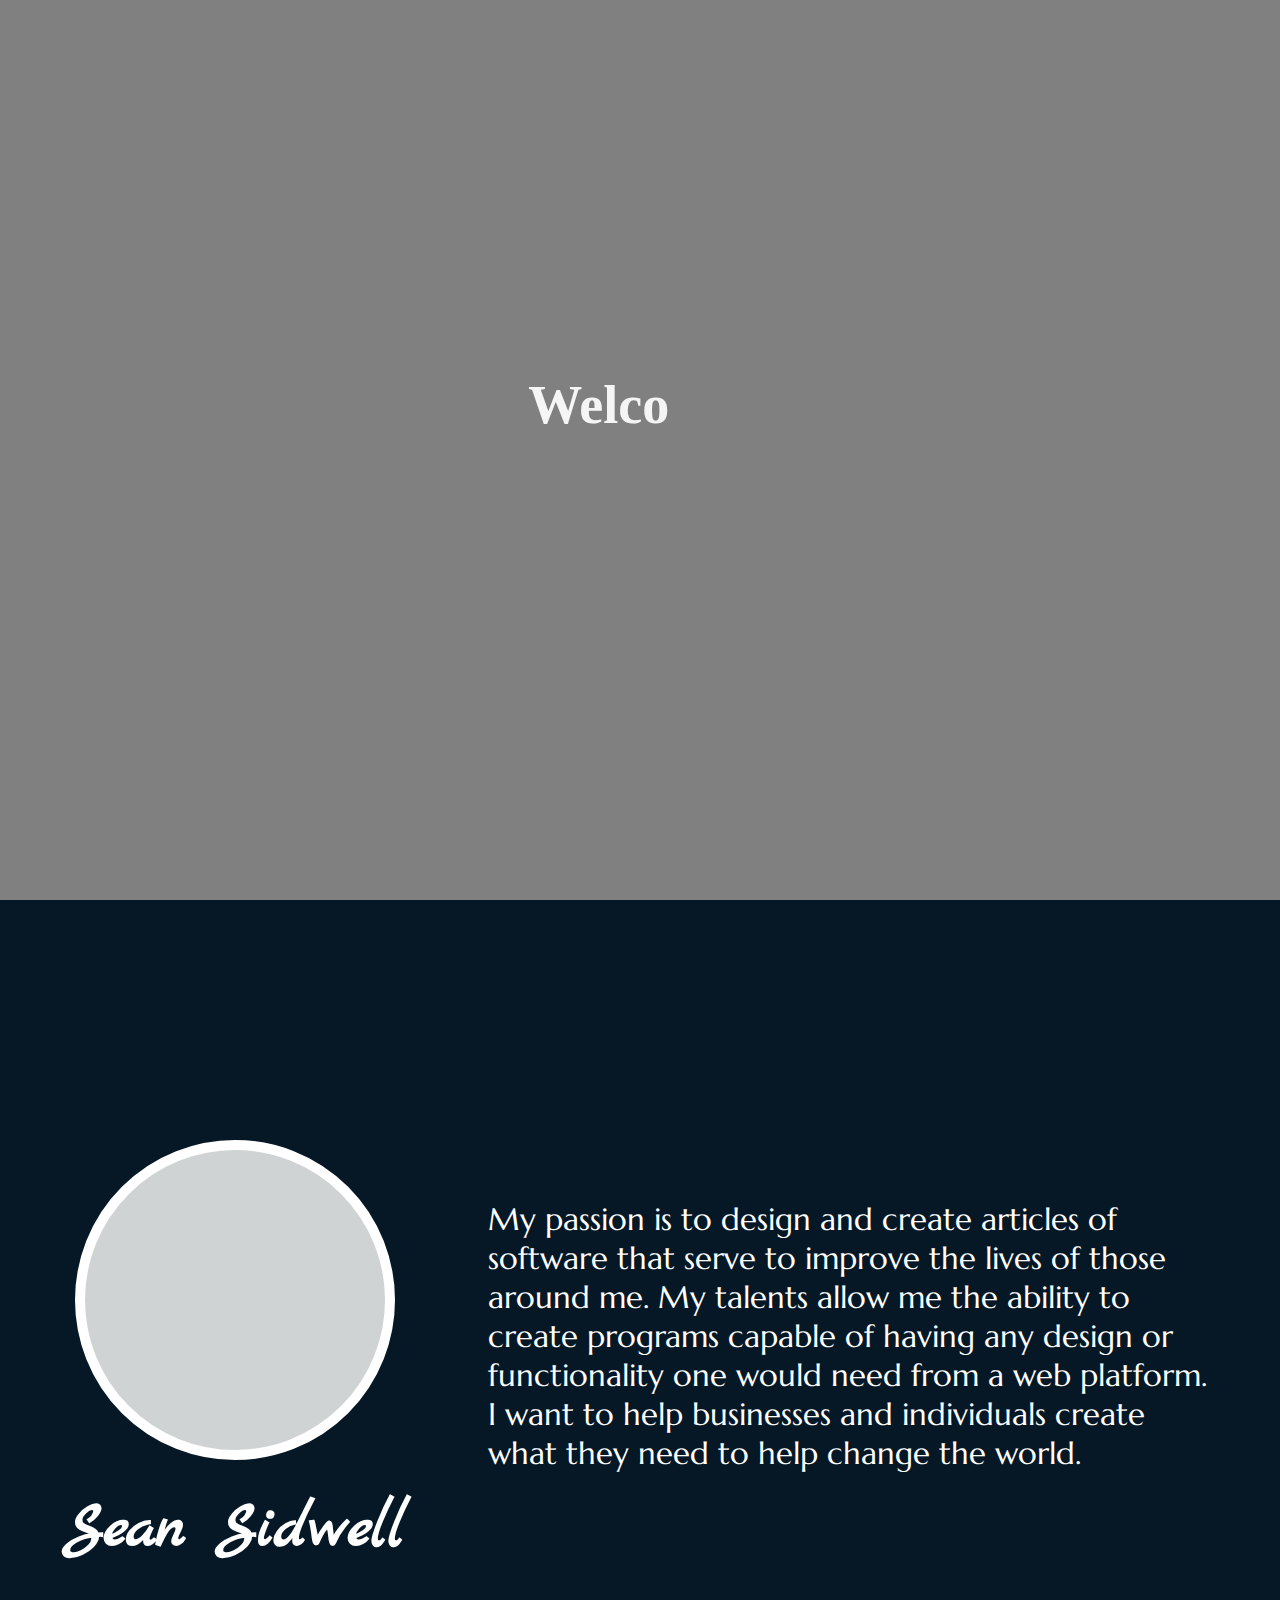
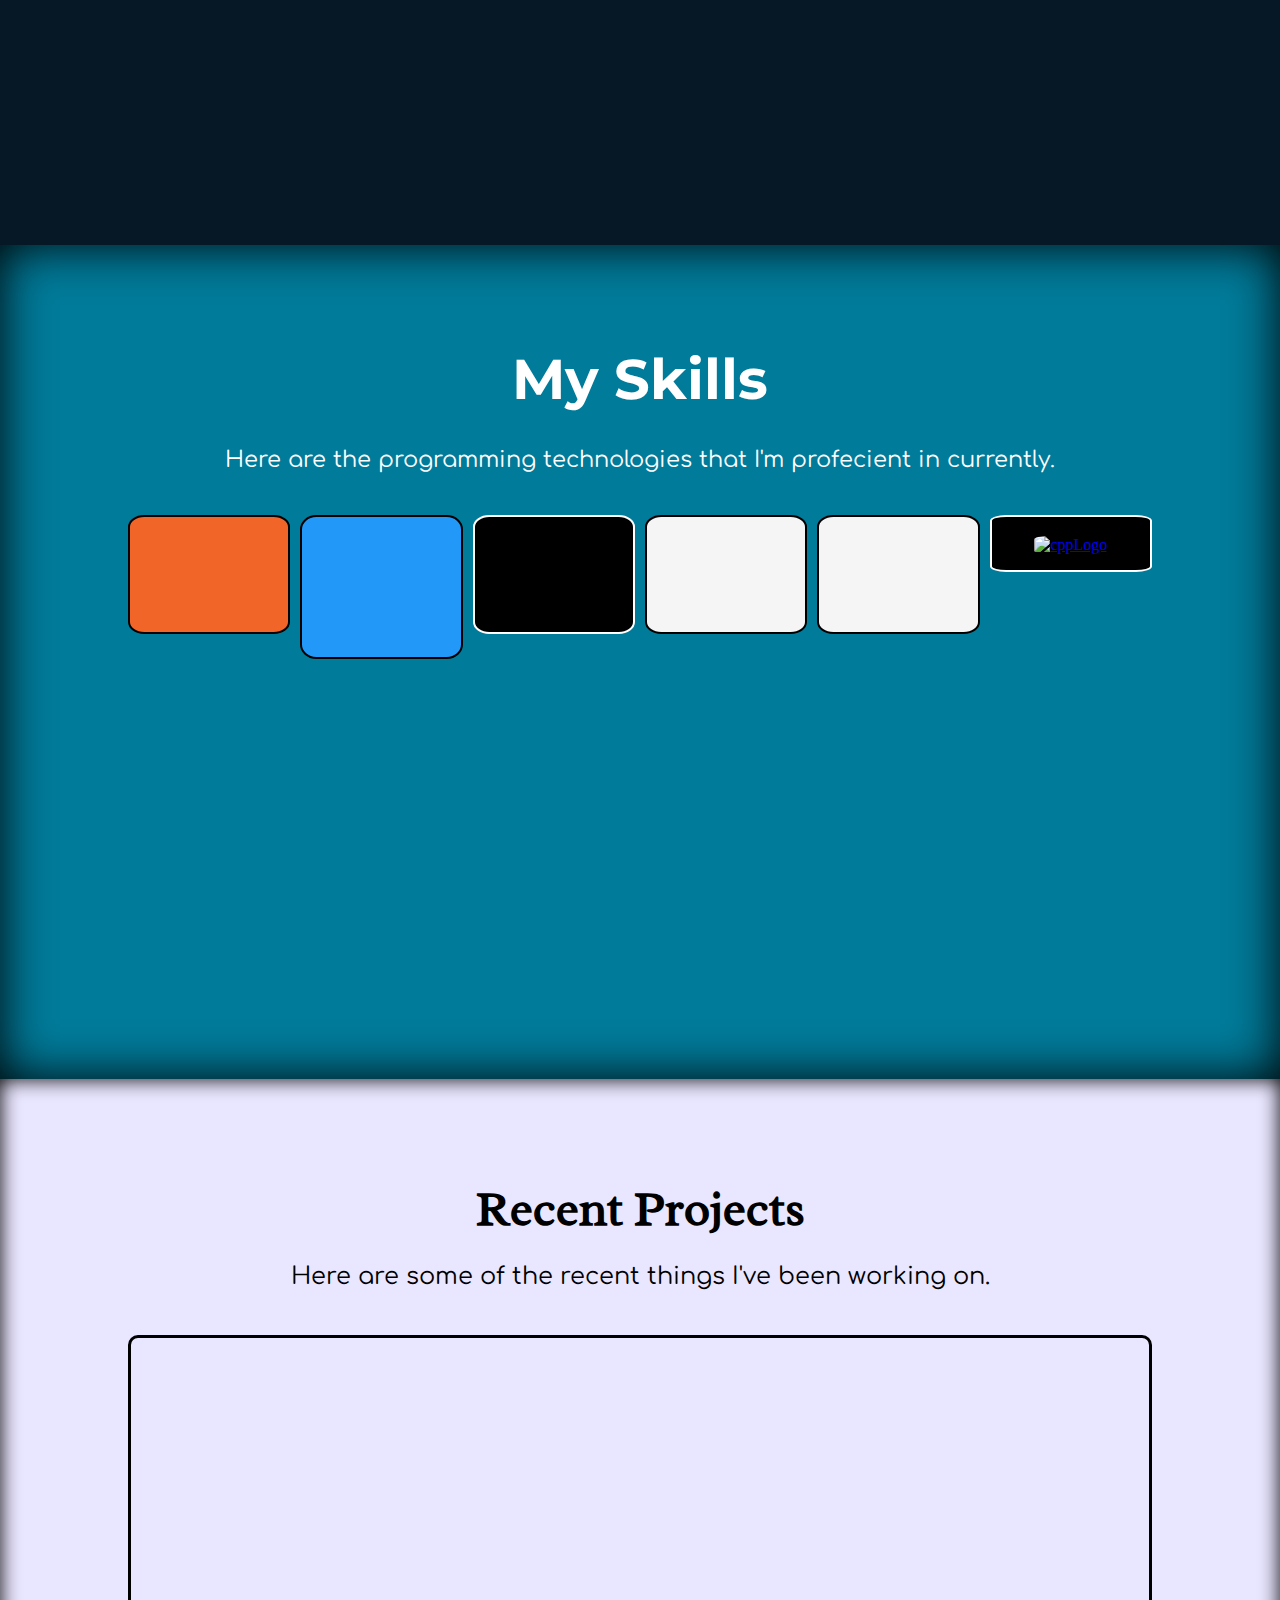
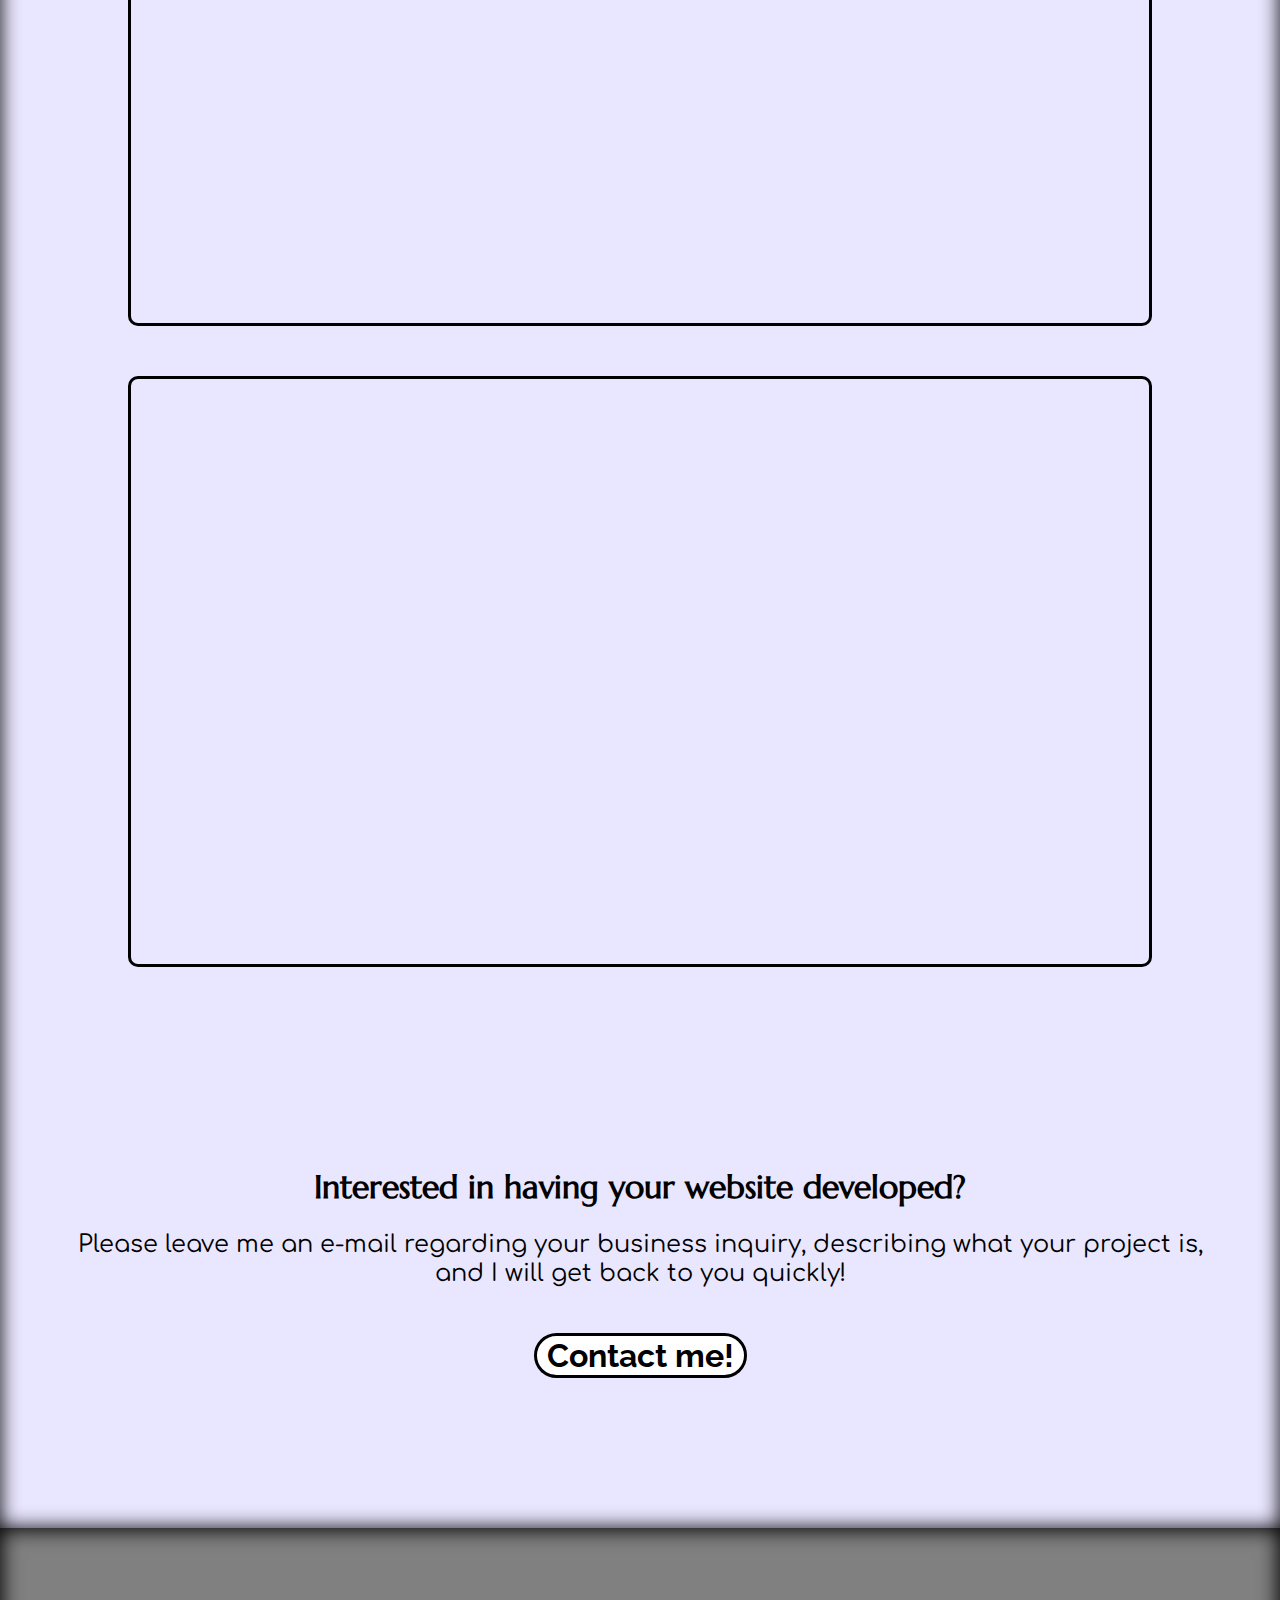
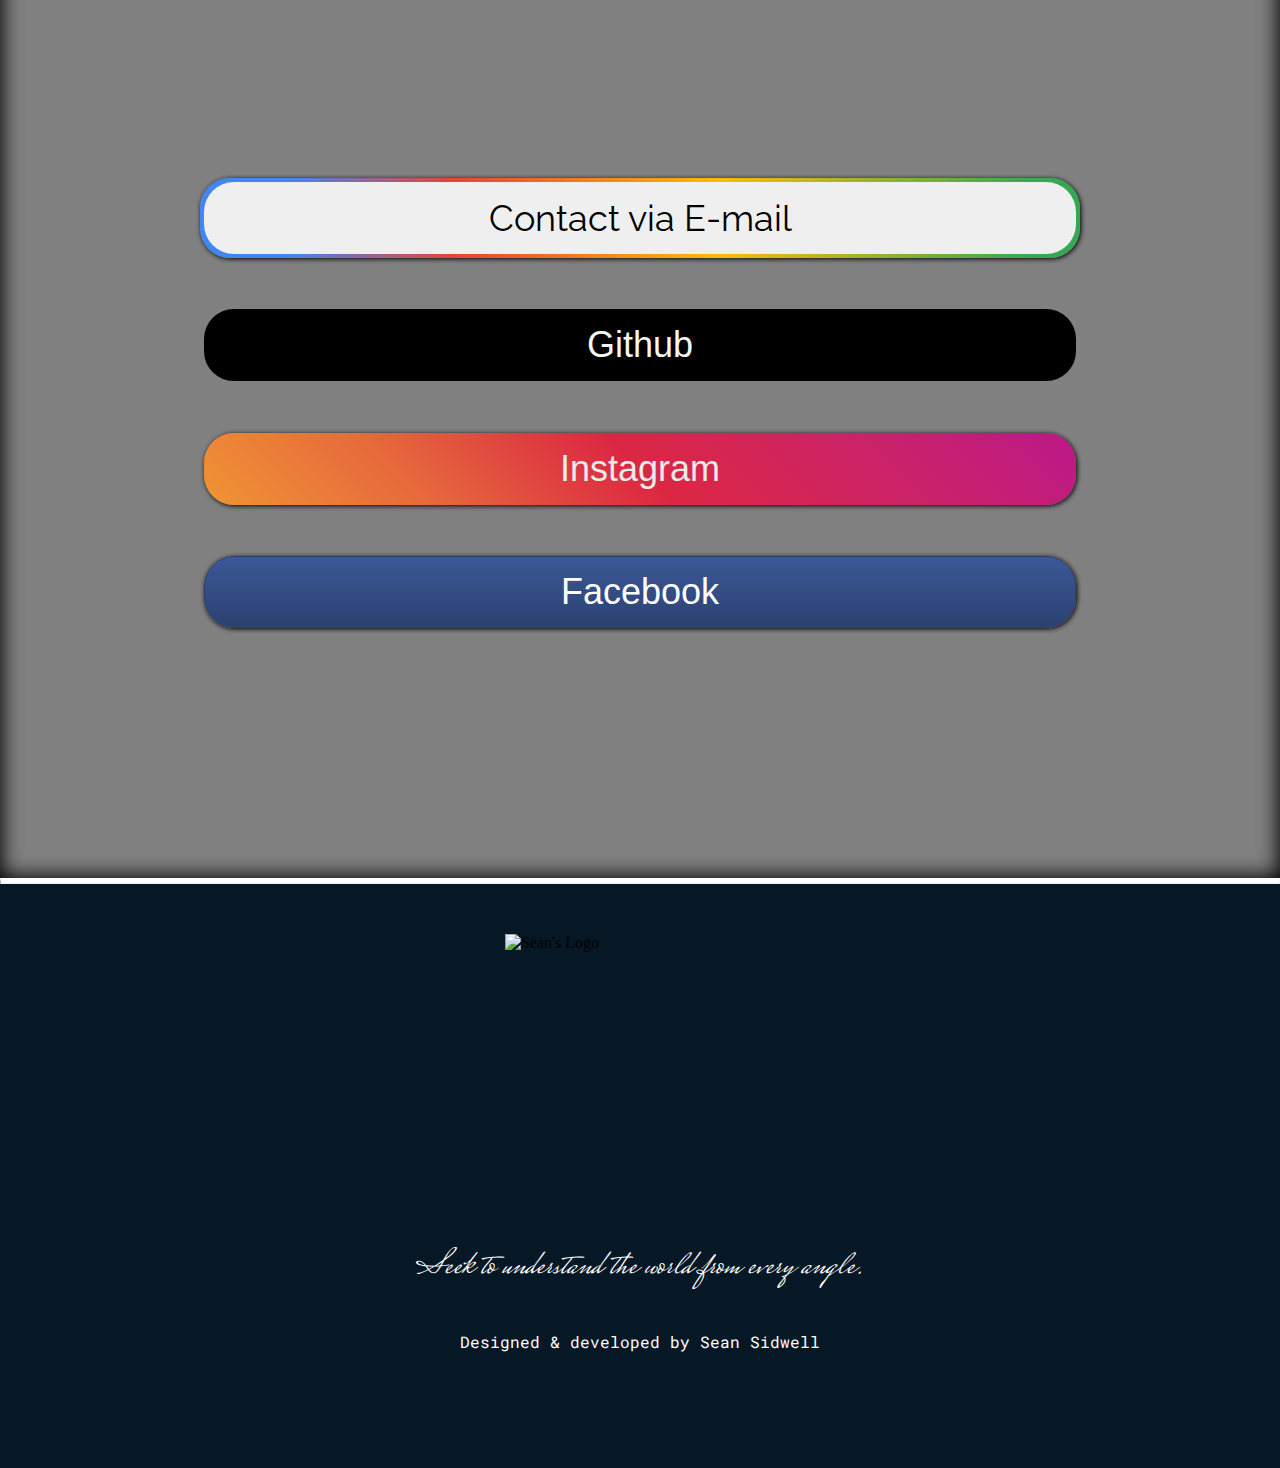
==== index.html @ c084421c "Update index.html" ====
<!DOCTYPE html>
<html>
<head> 
    <title>Sean's Website</title>
    
    <script src="https://kit.fontawesome.com/e12dac559c.js" crossorigin="anonymous"></script>
    <link href="https://fonts.googleapis.com/css2?family=Gruppo&family=Headland+One&family=Raleway:wght@200&display=swap" rel="stylesheet">
    <link href="https://fonts.googleapis.com/css2?family=Mrs+Saint+Delafield&family=Roboto+Mono:wght@300&family=Source+Serif+Pro:wght@300&display=swap" rel="stylesheet">
    <link href="https://fonts.googleapis.com/css2?family=Comfortaa:wght@300&family=Marcellus&family=Marck+Script&family=Montserrat:ital,wght@1,500&family=Newsreader&family=Noticia+Text&family=Radley:ital@1&family=Secular+One&family=Tenor+Sans&family=Truculenta:wght@300&display=swap" rel="stylesheet">
    <meta name="viewport" content="width=device-width, initial-scale=1.0">
    <script src="https://ajax.googleapis.com/ajax/libs/jquery/3.5.1/jquery.min.js"></script>
    <meta name="Description" content="The Homepage of Sean Sidwell's website. Here you can request services of web development and design, as well as learn about me!">
    <meta charset="utf-8">
    <link rel="stylesheet" href="styles.css">

    
    
    
</head>


<body>
   
    <header class="headerMain">
      <h1 class="fancy">Welcome.</h1>
      <h2>I develop websites and applications meant to be used by everyday people.</h2>
      <script src="animateText.js"></script>
      <script src="animateTextPart2.js"></script>
 
      <div  class="logoDiv"><img class="snakeLogo" src="vectorstock_16854615.svg"  alt="Sean's Logo"></div>
      
      <!-- icon -->
      <div class="center1">
            <p class="arrowText">Check me out  </p>
            <i class="arrow downArrow "></i>
       </div>   
      </header>
     
      <div class="introduction">
        <div class="faceAndName">
          <div class="portraitDiv"><img src="https://lh3.googleusercontent.com/jSJEeHHNMQvEaDpn785HL0lxjEGc8P3M_O_4bvbbtPKSwrHgPA8L9SqCEEgfQGhyZPeLfjyDZhBDc9T4Gp_Me-7-pDAbtEtOdzP2OWYrX-vYos1VOqanmrm8N9glU2gbLc3vMurBYg=w2400" class="myFace"  alt="A portraid of Sean"></div>
          <h3 class="myName">Sean Sidwell</h3>
        </div>
        <div class="biographyDiv">
          <p class="biography">My passion is to design and create articles of software that serve to improve the lives of those around me. My talents allow me the ability to create programs capable of having any design or functionality one would need from a web platform. I want to help businesses and individuals create what they need to help change the world.</p>
        </div> 
      </div>


    <div class="skillDivOuter">
      <div class="skillsDiv" id="topOfSkillsDiv">
          <h3 class="mySkills">My Skills</h3> 
          <p class="skillsParagraph">Here are the programming technologies that I'm profecient in currently.</p>


          <div class="gridContainersParent">
            <div class="gridContainer">
              <a href="#htmlBox" id="htmlBox">
              <div class="grid-item grid-item-1"> 
                <i class="fab fa-html5"></i> 
              </div>
              </a>
              
              <a href="#htmlBox" id="cssBox"><div class="grid-item grid-item-2">
                <i class="fab fa-css3"></i>
                
              </div></a>
              <a href="#htmlBox" id="javascriptBox"><div class="grid-item grid-item-3"><i class="fab fa-js"></i></div></a>
              <a href="#htmlBox" id="bootstrapBox"><div class="grid-item grid-item-4"> <i class="fab fa-bootstrap"></i></div></a>
              <a href="#htmlBox" id="unityBox"><div class="grid-item grid-item-5"><i class="fab fa-unity"></i></div></a>
              <a href="#htmlBox" id="cppBox"><div class="grid-item grid-item-6"> <img src="cppLogo.jpg" class="cppLogo" style="border-radius: 20%;" alt="cppLogo" height="100px"></div></a>
            </div>
          </div>
          <script src="changeText.js"></script>

          <p id="skillDescription"></p>



      </div>
    </div>

    <div class="projectsDivOuter">
      <div class="projectsDiv">
        
        <h3 class="myProjects">Recent Projects</h3>
        <p class="projectsParagraph">Here are some of the recent things I've been working on.</p>

        <div class="gridContainersParent">
          <div class="gridContainer2">
            <div class="grid2-item grid2-item-1">
              <div class="overlay">
                <h4>Business Landing Page</h4>
                <p class="overlayParagraph">A simple landing page website for a construction business. Responsive web design implemented using HTML and CSS.</p>
                <div class="buttonContainer"><a href="#/"><button class="overlayButton"> Preview available soon</button></a></div>
              </div>
             <!-- <img src="cipherThumb.png" alt="Website Screenshot" class="grid2-image" width="100%" height="200px"> -->
            </div><!-- <iframe src="cipherpdf2.pdf" frameborder="0" width="100%"></iframe> -->
            <div class="grid2-item grid2-item-2">
              <div class="overlay">
                <h4>Ceasar's Cipher Algorithm</h4>
                <p class="overlayParagraph">This javascript program has a simple UI and exists to enable the algorithm for rot13 cipher. This is built using the Bootstrap framework to allow for rapid styling implementation.</p>
                <div class="buttonContainer"><a href="Ceasar's Cipher Website/index.html" target="_blank"><button class="overlayButton"> View Project</button></a></div>
              </div>
              <!-- <img src="cipherThumb.png" alt="Website Screenshot" class="grid2-image" width="100%" height="200px"> -->
              </div>
            
          </div>
        </div>
    


        <h5>Interested in having your website developed?</h5>
        <p class="projectsParagraph">Please leave me an e-mail regarding your business inquiry, describing what your project is, and I will get back to you quickly!</p>
        <div class="buttonContainer"><a href="mailto:SeanWilliamSidwell@gmail.com"><button class="contactButton">Contact me!</button></a></div>


      </div>
    </div>

      <div class="contactsDiv">

        
        
        



        <div class="linksDiv">


          <!-- <h6>I should probably put these in a flexbox :p ...</h6> -->
          <div class="flexboxContainer">
            <div class="buttonContainer googlBtnMargin"></a><div class="googleGradientDiv"><a href="mailto:SeanWilliamSidwell@gmail.com"><button class="bigButton emailButton"><i class="fas fa-envelope"></i> Contact via E-mail </button></a></div></div>
            <div class="buttonContainer"><a href="https://github.com/SeanSidwell" target="_blank"><button class="bigButton githubButton"><i class="fab fa-github"></i> Github</button></a></div>
            <div class="buttonContainer"><a href="https://www.instagram.com/seansidwell_/" target="_blank"><button class="bigButton instagramButton"><i class="fab fa-instagram"></i> Instagram</button></a></div>
            <div class="buttonContainer"><a href="https://www.facebook.com/sean38258" target="_blank"><button class="bigButton facebookButton"><i class="fab fa-facebook"></i> Facebook</button></a></div>
          </div>

        </div>
        



      </div>




<footer>
  <hr>
  <div  class="logoDivFooter"><img src="vectorstock_17283197.svg" alt="Sean's Logo"></div>
  <p class="footerQuote">Seek to understand the world from every angle.</p>
  <p class="footerStamp">Designed & developed by Sean Sidwell</p>

</footer>






<script src="mediaQuery.js"></script>

</body>





</html>
---- styles.css ----
*
 {
     /* Color Palette */
    --greenPalette: #A4BF8D;
    --lightBluePalette: #017B9A;
    --darkBluePalette: #061826;
    --lavenderPalette: #e9e6ff;

    /* Other Variables */
    --textForLavenderDiv: black;
    --overlayHighlight: #F21B3F;
 }

html
{
    scroll-behavior: smooth;
}

body
{
    margin: 0;
    margin-top: 0;
    padding: 0;
    background-color: #061826;  
} 
.headerMain
{

    background-color: grey;
    margin: 0;
    background-image: url(pexels-james-wheeler-417074.jpg);
    background-size: cover ;
    background-repeat: no-repeat;
    height: 100vh;
    background-attachment: fixed;
    background-blend-mode: multiply;


    
}


.arrow
{
    border: solid white;
    border-width: 0 3px 3px 0;
    display: inline-block;
    padding: 3px;
}
.downArrow
{
transform: rotate(45deg);
-webkit-transform: rotate(45deg);
}



.center1
{
   text-align: center;
   margin: 0;
   position: absolute;
   bottom: 50px;
   left: 50%;
   transform: translate(-50%,50%);

   opacity: 0;
   animation: fadeIn 1s ease-in 8s forwards;

   font-family: 'Truculenta', sans-serif;
   

   
}

.myName
{
    font-family: 'Marck Script', cursive;
    font-size: 3em;
    margin-bottom: 20px;
}

.arrowText
{
    color: white;
    margin-bottom: 5px;
}

h1
{
    margin-top: 0;
   
    line-height: 90vh; /* padding-top: 40vh; */
    text-align: center;

    color: whitesmoke;

    font-family: 'Times New Roman', Times, serif;
}
/* 
.animatedText
{
    -webkit-animation: fadeinout 4s ease-out forwards;
    
    animation: fadeinout 4s ease-in forwards;
}

@-webkit-keyframes fadeinout {
    0%,100% { opacity: 0; }
    50% { opacity: 1;
        transition-delay: 2s; }
  }

  @keyframes fadeinout {
    0%,100% { opacity: 0; }
    50% { opacity: 1;
        transition-delay: 2s; }
  }
 */


 span
 {
     opacity: 0;
     transition: all 2s ease;
 }
 
 span.fade 
 {
    opacity: 1;
 }
 
 span.fade2
 {
     opacity: 0;
     
     
     transition: all 2s ease;
 }

 

 .fadeParagraph
 {
     animation: fadeInOut 2s ease-out;
     
 }

 @keyframes fadeInOut
 {
     0%
     {
        opacity: 0;
     }

     100%
     {
         opacity: 1;
     }
 }

 h1
 {
     
 }

 h2
 {
     color: white;
     text-align: center;
     position: absolute;
     top: 45%;
     left: 50%;
     transform: translate(-50%, -50%);
     font-size: 2em;
     
     animation: fadeIn 1.5s ease-in 5s forwards;
     opacity: 0;

     font-family: 'Times New Roman', Times, serif;

 }

 @keyframes fadeIn
 {
     0%
     {
        opacity: 0;
     }

     100%
     {
        opacity: 1;
     }
 }

 .logoDiv
 {
    position: absolute;
    /* background-color: green; */
    width:  120px;
    height: 120px;
    margin: 0px;
    top: 0%;;
    /* right: 0%; */
    /* left: 50% */
    /* transform: translate(-50%, -50%); */
    margin: 0px;

    
 }

 .logoDiv img
 {
     /* border-radius: 50%; */
     opacity: 0;
     animation: fadeIn 1.3s ease-in 8s forwards;
     width: 100%;
     height: 100%;
     

     

     
     
 }

 
 .portraitDiv
 {
    /* position: absolute; */
    /* background-color: white; */
    width: 200px;
    height: 200px;
    margin-left: auto;
    margin-right: auto;
    /* top: 10%; */
    /* left: 50%; */
    /* transform: translate(-50%, -50%); */
    margin-top: 90px;
    margin-bottom: 15px;
    /* background-image: url(PXL_20201124_003629948.PORTRAIT_2.jpg); */
    background-color: #CFD3D4;
    border-radius: 50%;
    overflow: hidden;
    border: 10px solid white;
    
    
 }


 .portraitDiv img
 {
     --shadowColor: #CFD3D4;
     /* border-radius: 50%; */
     /* border: 5px ridge   #CFD3D4; */
     /* box-shadow: 10px 10px 10px #49412E, -10px 10px 10px  #49412E, 10px -10px 10px var(--shadowColor), -10px -10px 10px var(--shadowColor); */
     display: block;
     margin-left: auto;
     margin-right: auto;
     /* margin-top: auto; */
     /* margin-bottom: auto; */
     padding-top: 12px;
     background-blend-mode: multiply;
     /* opacity: 0; */
     height: 350px;
     width: 350px;
     position: relative;
     left: -80px;
     top: -80px;
     
 }

 


 h3
 {
    margin-top: 0;
   
    /* line-height: 90vh; */
    padding-top: 15px;
    text-align: center;
    font-size: 2em;
    color: white;
    margin-bottom: 0;
 }

 .biography
 {
     margin: 0;
     color: white;
     margin-left: auto;
     padding: 20px;
     padding-bottom: 100px;

     font-family: 'Marcellus', serif;
    font-size: 1.2em;
     
 }

 .skillsDiv
 {
     /* background-color: #017B9A; */
     padding-bottom: 30px;
     
     /* box-shadow: inset 0 0 50px black; */
     
 }

 .skillDivOuter
        {
            /* width: 100vw; */
            background-color: #017B9A;
            box-shadow: inset 0 0 50px black;
        
        }
 
 
 

  .grid-item .fab {
    padding: 20px;
    font-size: 100px;
    width: 50px;
    text-align: center;
    text-decoration: none;
  }

  .fa-css3
  {
     font-size: 6em;
      
  }

 
   /* 

/* 
 .fa-facebook {
    background: #3B5998;
    color: white;
  }  */

  

.mySkills
{
    padding-top: 50px ;
    /* padding-bottom: 20px; */
    font-family: 'Montserrat', sans-serif;} 

.myProjects
{
    font-family: 'Radley', serif;
    padding-top: 25px;
    color: var(--textForLavenderDiv);
    

}
.skillsParagraph
{
    color: white;
    padding-bottom: 20px;
    text-align: center;
    font-family: 'Comfortaa', cursive;
        line-height: 120%;
    margin-left: 6vw;
    margin-right: 6vw;
    
}

.projectsParagraph
{
    color: var(--textForLavenderDiv);
    /* padding-bottom: 10px; */
    text-align: center;
    font-family: 'Comfortaa', cursive;
        line-height: 120%;
    margin-left: 6vw;
    margin-right: 6vw;
    
}

.gridContainer
{
    /* background-color: white; */
    display: grid;
    grid-template-columns:1fr 1fr;
    grid-gap: 10px;
    
    
    
}

.gridContainer2
{
    display: grid;
    grid-template-columns: 1fr;
    grid-gap: 50px;
}

.grid2-item
{
    width: 1fr;
    height: 200px;
    border-radius: 10px;
    border:  3px solid black;
}

.grid2-item-1
{
    
    background-image: url(ConstructionSite\ Screenshot.png);
    background-size: cover ;
    background-repeat: no-repeat;
    
    
}

.grid2-item-2
{
    

    background-image: url(CipherScreenshot.png);
    background-size: cover ;
    background-repeat: no-repeat;
}

.grid2-item img
{
    border-radius: 5%;
}
.grid-item
{
    background-color: pink;
    border: solid black 2px;
    text-align: center;
    border-radius: 10%;
    
} 

.grid-item-1
{
    text-indent: -7px;
    background-color: #F16529;
    color: whitesmoke;
    order: 2;
}





.grid-item-2
{
    background-color: #2299F8;
    color: whitesmoke;
    text-indent: -12px;
    height: 140px;
    order: 1;
    
}

.grid-item-3
{
    background-color: black;
    color: yellow;
    text-indent: -11px;
    border: solid white 2px;
    order: 3;
}
.grid-item-4
{
    background-color: whitesmoke;
    color: purple;
    text-indent: -13px;
    order: 4;
}
.fa-js
{
    font-size: 100px;
}

.grid-item-5
{
    background-color: whitesmoke;
    color: black;
    text-indent: -20px;
    order: 5;
}

.grid-item-6
{
    background-color: black;
    border: solid white 2px;
    order: 6;

    
}

.cppLogo
{
    margin-top: 19px;
    margin-bottom: 16px;
    
}



.gridContainersParent
{
    /* background-color: red; */
    width: 80vw;
    
    margin-left: auto;
    margin-right: auto;
    
}

#skillDescription
{
    color: white;
    margin-left: 6vw;
    margin-right: 6vw;
    height: 150px;
    padding-top: 10px;
    padding-bottom: 15px;
    margin-bottom: 0;
    
    font-family: 'Comfortaa', cursive;
        line-height: 120%;
}


.projectsDiv
{
    /* background-color:  #E9E6FF; */
    /* box-shadow: inset 0 0 20px black; */

    padding-bottom: 100px;
    padding-top: 50px;
}

.projectsDivOuter
{
    background-color:  #E9E6FF;
    box-shadow: inset 0 0 20px black;

}

.overlay
{
    background-color: rgba(0, 0, 0, 0.849);
    position: relative;
    height: 100.5%;
    width: 100.2%;
    /* margin-top: -141px; */
    /* margin-left: -3px; */
    border-radius: 6px;
    z-index: 1;
    opacity: 0;
    /* border: 2px solid black; */
    
    cursor: pointer;

    overflow: hidden;
    
    
} 

.overlay:hover
{
    animation: fadeIn 0.75s ease-in  forwards;
}


h4
{
    margin: 0;
    padding-top: 20px;
    text-align: center;
    color: white;
    font-family: 'Montserrat', sans-serif;
}

.overlayParagraph
{
    text-align: center;
    color: white;
    padding-left: 10px;
    padding-right: 10px;
    font-family: 'Gruppo', cursive;
    font-size: 0.9em;
}

.overlayButton
{
    font-size: 1.3em;
    border-radius: 50px;
    border: 2px solid var(--overlayHighlight);
    font-family: 'Raleway', sans-serif;
    padding-left: 10px;
    padding-right: 10px;
     
    
}

.buttonContainer
{
    text-align: center;
    
}


h5
{
    text-align: center;
    color: var(--textForLavenderDiv);
    margin: 0;
    padding-top: 90px;
    padding-left: 10px;
    padding-right: 10px;
    font-family: 'Marcellus', serif;
    font-size: 1.1em;


}

.contactButton
{
    
    font-size: 1.5em;
    border-radius: 50px;
    border: 3px solid black;
    font-family: 'Raleway', sans-serif;
    padding-left: 10px;
    padding-right: 10px;
    font-weight: bold;
    background-color: white;
    
    cursor: pointer;
}

.linksDiv
{
    /* background-color: rgb(155, 23, 45); */
    background-image: url(pexels-roberto-shumski-1903702.jpg);
    background-size: cover ;
    background-repeat: no-repeat;
    padding-bottom: 250px;
    padding-top: 250px;
    background-color: grey;
    background-blend-mode: multiply;
    background-attachment: fixed;
        
    box-shadow: inset 0 0 20px 2px black;
}

.flexboxContainer
{
    /* background-color: orange; */
    display: flex;
    flex-direction: column;
    justify-content: space-between;
    height: 250px
    
    
}


h6
{
    margin: 0;
    color: white;
    font-size: 2em;
    padding-top: 20px;
    padding-bottom: 20px;
    text-align: center;
}

.bigButton
{
    padding-left: 20px;
    padding-right: 20px;
    padding-top: 5px;
    padding-bottom: 5px;
    border-radius: 30px;
    border: 4px solid black;
    font-size: 2em;
    width: 85vw;
    cursor: pointer;
    
    white-space: nowrap;
    overflow: hidden;
	
	


}

.googleGradientDiv
{
    
    background: rgb(66,133,244);
    background: linear-gradient(90deg, rgba(66,133,244,1) 10%, rgba(234,67,53,1) 29%, rgba(251,188,5,1) 59%, rgba(52,168,83,1) 95%);
    padding: 4px;
    border-radius: 30px;
    width: fit-content;
    width: -moz-fit-content;
    
    
    /* align-items: center; */
    margin-left: auto;
    margin-right: auto;
    box-shadow: 1px 1px 5px black;
}


.emailButton
{
    border-color: transparent;
    font-family: 'Raleway', sans-serif;
    font-size: 1.9em;
   
}

.fa-envelope
{
    color: black;
}

.githubButton
{
    background-color: black;
    color: whitesmoke;
    font-family: Arial, Helvetica, sans-serif;
    
}
.fa-github
{
    
    color: white;
    
}



.instagramButton
{
    background: #f09433; 
background: -moz-linear-gradient(45deg, #f09433 0%, #e6683c 25%, #dc2743 50%, #cc2366 75%, #bc1888 100%); 
background: -webkit-linear-gradient(45deg, #f09433 0%,#e6683c 25%,#dc2743 50%,#cc2366 75%,#bc1888 100%); 
background: linear-gradient(45deg, #f09433 0%,#e6683c 25%,#dc2743 50%,#cc2366 75%,#bc1888 100%); 
filter: progid:DXImageTransform.Microsoft.gradient( startColorstr='#f09433', endColorstr='#bc1888',GradientType=1 );

color: rgb(235, 235, 235);
border-color: black;
border-width: 0px;
box-shadow: 1px 1px 5px black;
font-family: Arial, Helvetica, sans-serif;
}

.facebookButton
{
    background-color: #2b4170; /* fallback color */
	background: -moz-linear-gradient(top, #3b5998, #2b4170);
	background: -ms-linear-gradient(top, #3b5998, #2b4170);
	background: -webkit-linear-gradient(top, #3b5998, #2b4170);
	border: 1px solid #2b4170;

    color: white;
    box-shadow: 1px 1px 5px black;
    font-family: Arial, Helvetica, sans-serif;
}

hr
{
    border-top: 5px solid white;
    margin: 0;
}


.logoDivFooter
{
   /* position: absolute; */
   /* background-color: green; */
   width: 150px;
   height: 150px;
   margin-left: auto;
   margin-right: auto;
   margin-top: 50px;
   /* top: 0%; */
   /* left: 50% */
   /* transform: translate(-50%, -50%); */

   
}

.logoDivFooter img
{
    /* border-radius: 50%; */
    width: 100%;
}

.footerQuote
{
    color: white;
    text-align: center;
    font-family: 'Mrs Saint Delafield', cursive;
    font-size: 1.8em;
    
}

.footerStamp
{
    color: white;
    text-align: center;
    padding-bottom: 100px;
    font-family: 'Roboto Mono', monospace;
    font-size: 0.8em;

}


@media screen and (min-width: 426px)
{
    .gridContainer
    {
        grid-template-columns: 1fr 1fr 1fr;
    }

    .biography
    {
        font-size: 3vh;
        padding-left: 30px;
        padding-right: 30px;
        padding-bottom: 150px;
        padding-top: 100px;
    }

    .myName
    {
        font-size: 9vw;
    }

    .portraitDiv
    {
        width: 300px;
        height: 300px;
        /* overflow: visible; */
    }

    .portraitDiv img
    {
        width: 400px;
        height: 400px;
        top: -50px;
        left: -50px;
        
        
    }

    .logoDiv
    {
        width: 25vw;
        max-width: 210px;
        height: auto;
    }

    h1
    {
        font-size: 6vh;
    }
   h2
   {
       font-size: 4vh;
       
   }
    
   .center1
   {
       font-size: 3vh;
       line-height: 30px;
       bottom: 70px; 
       /* opacity: 1; */
   }

   .mySkills
   {
       font-size: 3em;
       padding-top: 100px;
   }
   
   .skillsParagraph
   {
       font-size: 2.5vh;
   }
    
   #skillDescription
   {
       font-size: 2.3vh;
       padding-top: 50px;
       padding-bottom: 100px;
   }

   .myProjects
   {
    font-size: 3em;
    padding-top: 50px;
   }

   .projectsParagraph
   {
       font-size: 2.5vh;
   }

   h5
   {
       font-size: 3vh;
   }

   .contactButton
   {
       font-size: 3vh;
   }

    .grid2-item
{
    
    height: 40vh;
   
}

    .flexboxContainer
    {
        min-height: 250px;
        height: 30vh;
    }

    .logoDivFooter
    {
        width: 30vh;
        height: 30vh;

        /* background-color: green; */
    }

    .footerQuote
    {
        font-size: 4vh;
    }

    .footerStamp
    {
        font-size: 1.75vh;
    }

    /* overlay */
    h4
    {
        font-size: 4vh;
    }

    .overlayParagraph
    {
        font-size: 3vh;
    }
    
    .overlayButton
    {
        font-size: 4vh;
    }

    .skillsDiv
    {
        padding-bottom: 10vh;
    }

    .bigButton
    {
        font-size: 4vh;
    }

   .overlay
   {
       /* height: 102%; */
       /* width: 102%; */
       top: -2px;
       padding-top: 2px;
       margin-left: -1px
   }
}


@media screen and (min-width: 1024px)
{
    .gridContainer
    {
        grid-template-columns: 1fr 1fr 1fr 1fr 1fr 1fr;
    }

    .logoDiv
    {
        width: 15vw;
        max-width: 210px;
       
    }
    .logoDiv img
    {
        /* opacity: 1; */
    }

    .introduction
    {
        height: 105vh;
    }
    .faceAndName
    {
        /* background-color: green; */
        float: left;
        padding-left: 5vw;
        padding-top: 150px;
    }
    
    .myName
    {
        font-size: 4em;
    }
    .biography
    {
        margin: 0;
        padding: 0;
        /* float: right; */
        text-align: left;
        position: relative;
        padding-top: 300px;
        margin-left: 475px; 
        margin-right: 50px;
        padding-left: 1vw;
        padding-right: 1vw;
        text-align: left;
        font-size: 2.7vw;
        
    }

    .mySkills
    {
        padding-bottom: 10px;
        font-size: 3.5em;
        text
    }

    #skillDescription
    {
        font-size: 1.85em;
    }
    
/* 
    .biographyDiv
    {
        float: right;
        width: 500px;
    } */


    .projectsParagraph
    {
        font-size: 1.5em;
        padding-bottom: 20px;
    }

    .grid2-item
    {
        height: 65vh;
    }

    h4
    {
        padding-top: 50px;
        padding-bottom: 50px;
    }

    .overlayParagraph
    {
        font-size: 2em;
        padding-left: 40px;
        padding-right: 40px;
        padding-bottom: 40px;
    }
    .overlayButton
    {
        font-size: 3em;
    }

    h5
    {
        font-size: 2em;
        padding-top: 200px;
    }

    .contactButton
    {
        font-size: 2em;
        margin-bottom: 50px;
    }

    .bigButton
    {
        max-width: 872px;
        height: 8vh;
        font-size: 4vh;
    }

    .flexboxContainer
    {
        height: 50vh;
    }

}

/* font size cutoffs */
@media screen and (min-width: 1164px)
    {
        .biography
        {
            font-size: 31px;
        }
    }




    @media screen and (min-width: 1350px)
    {
        

        .introduction
        {
            max-width: 1350px;
            margin-left: auto;
            margin-right: auto;
        }

        .skillsDiv
        {
            max-width: 1350px;
            margin-left: auto;
            margin-right: auto;
            box-shadow: none;
            z-index: 1;
        }
        .gridContainersParent
        {
            max-width: 1080px;
            margin-left: auto;
            margin-right: auto;
        }

        .skillDivOuter
        {
            /* width: 100vw; */
            background-color: #017B9A;
            box-shadow: inset 0 0 50px black;
        
        }

        .projectsDiv
        {
            max-width: 1350px;
            margin-left: auto;
            margin-right: auto;
        }

        .projectsDivOuter
        {
            /* width: 100vw; */
        }
    }
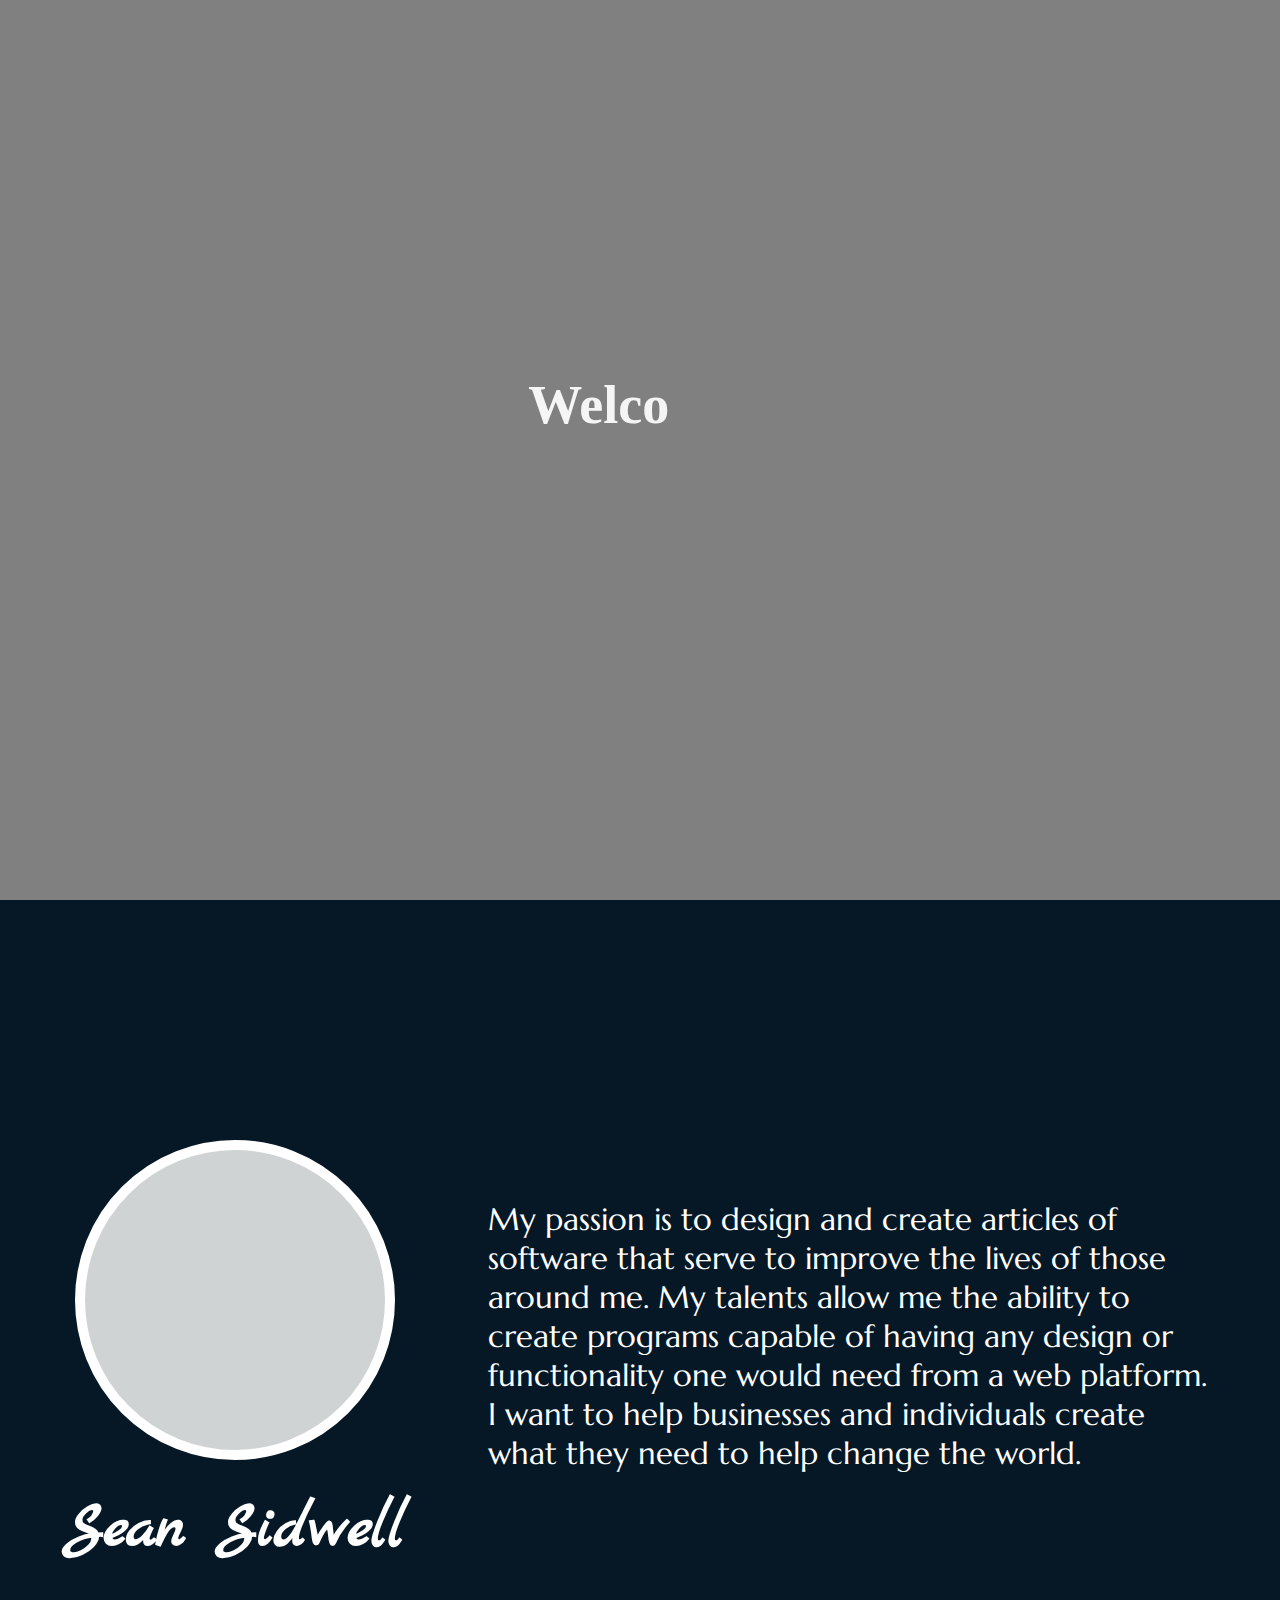
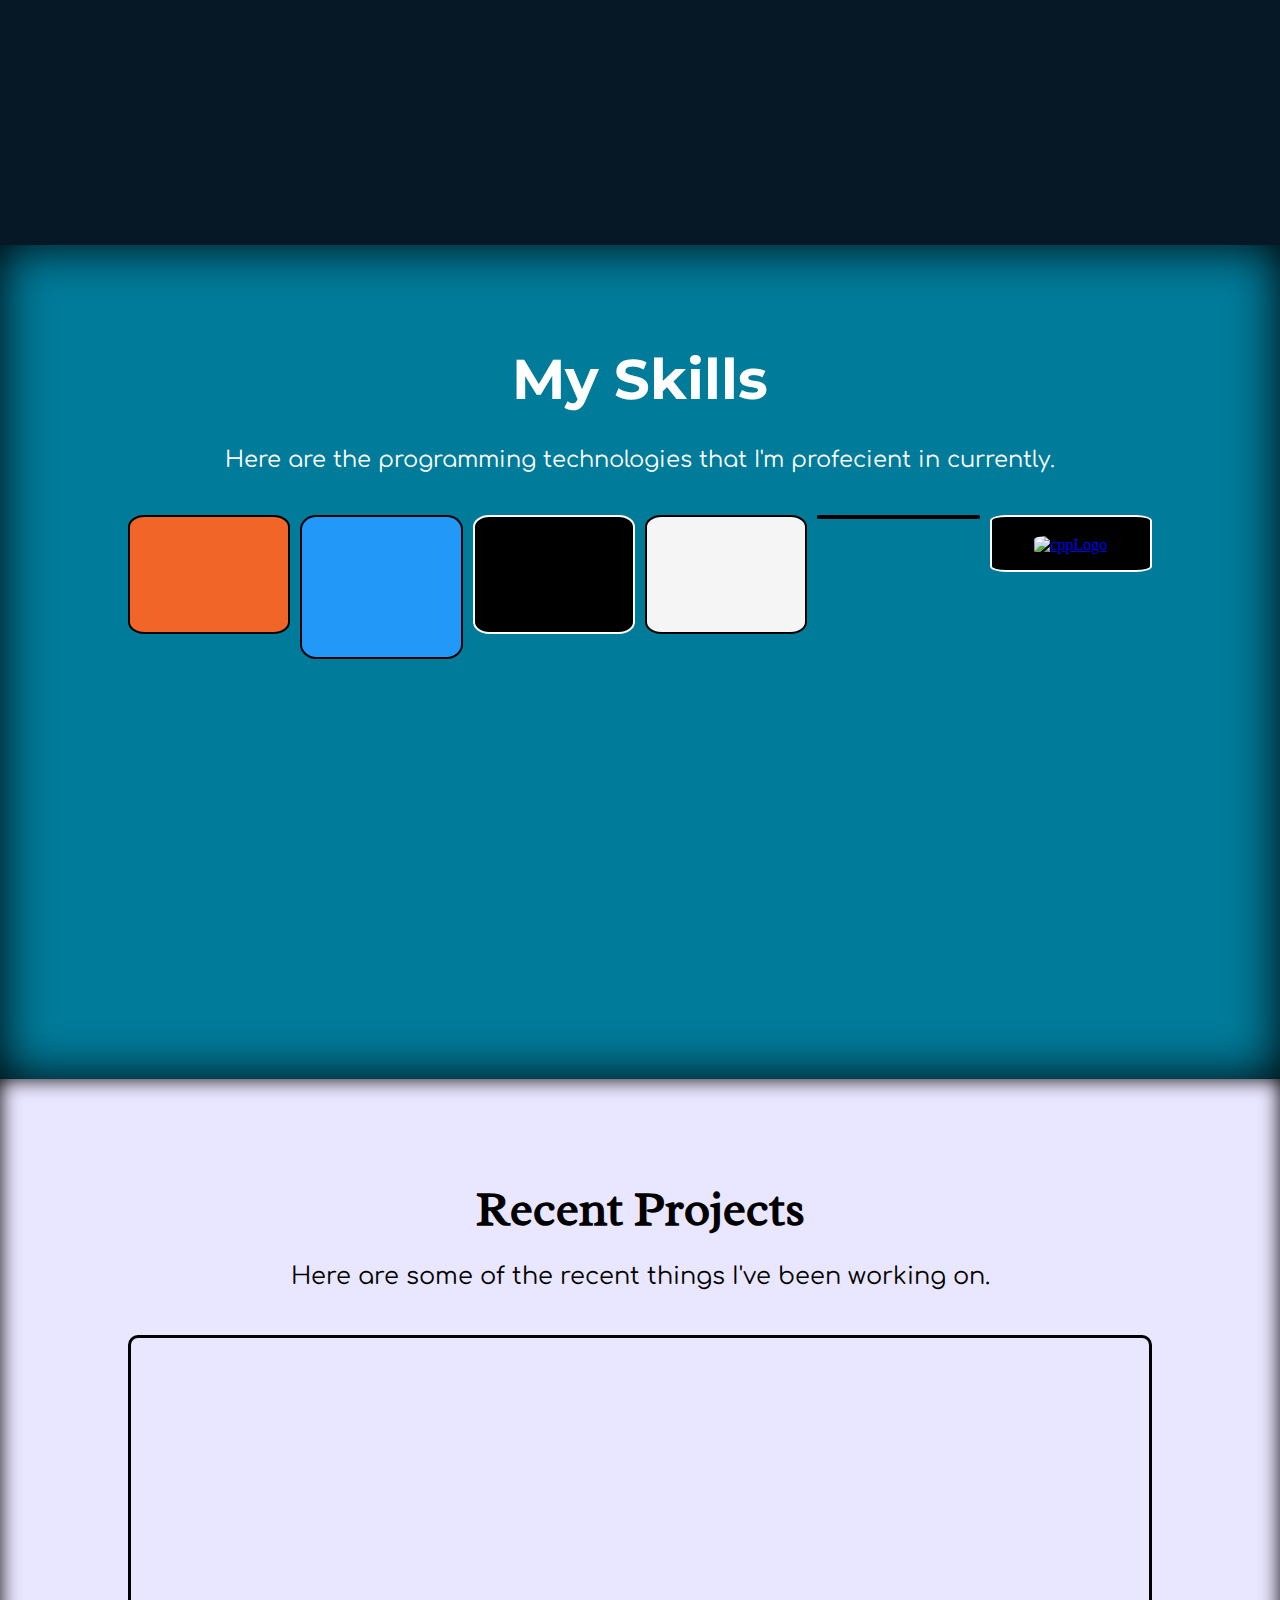
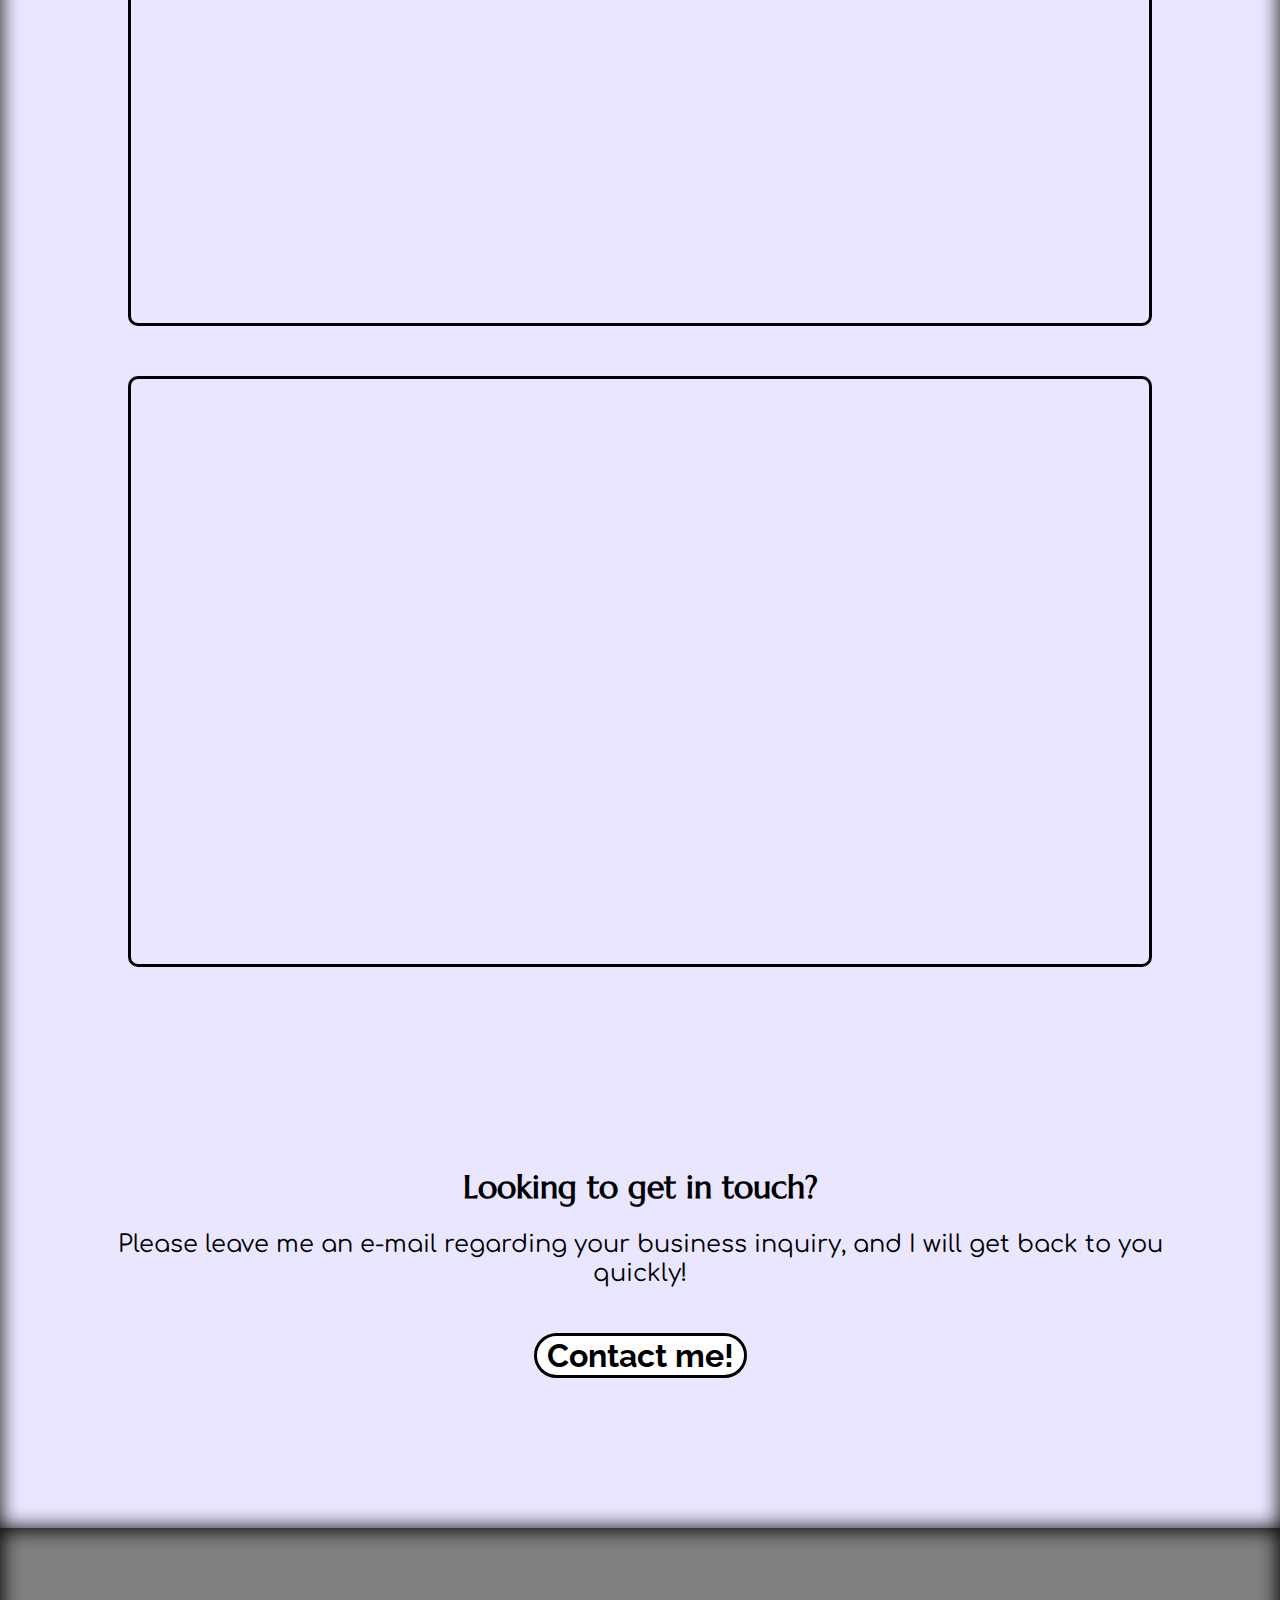
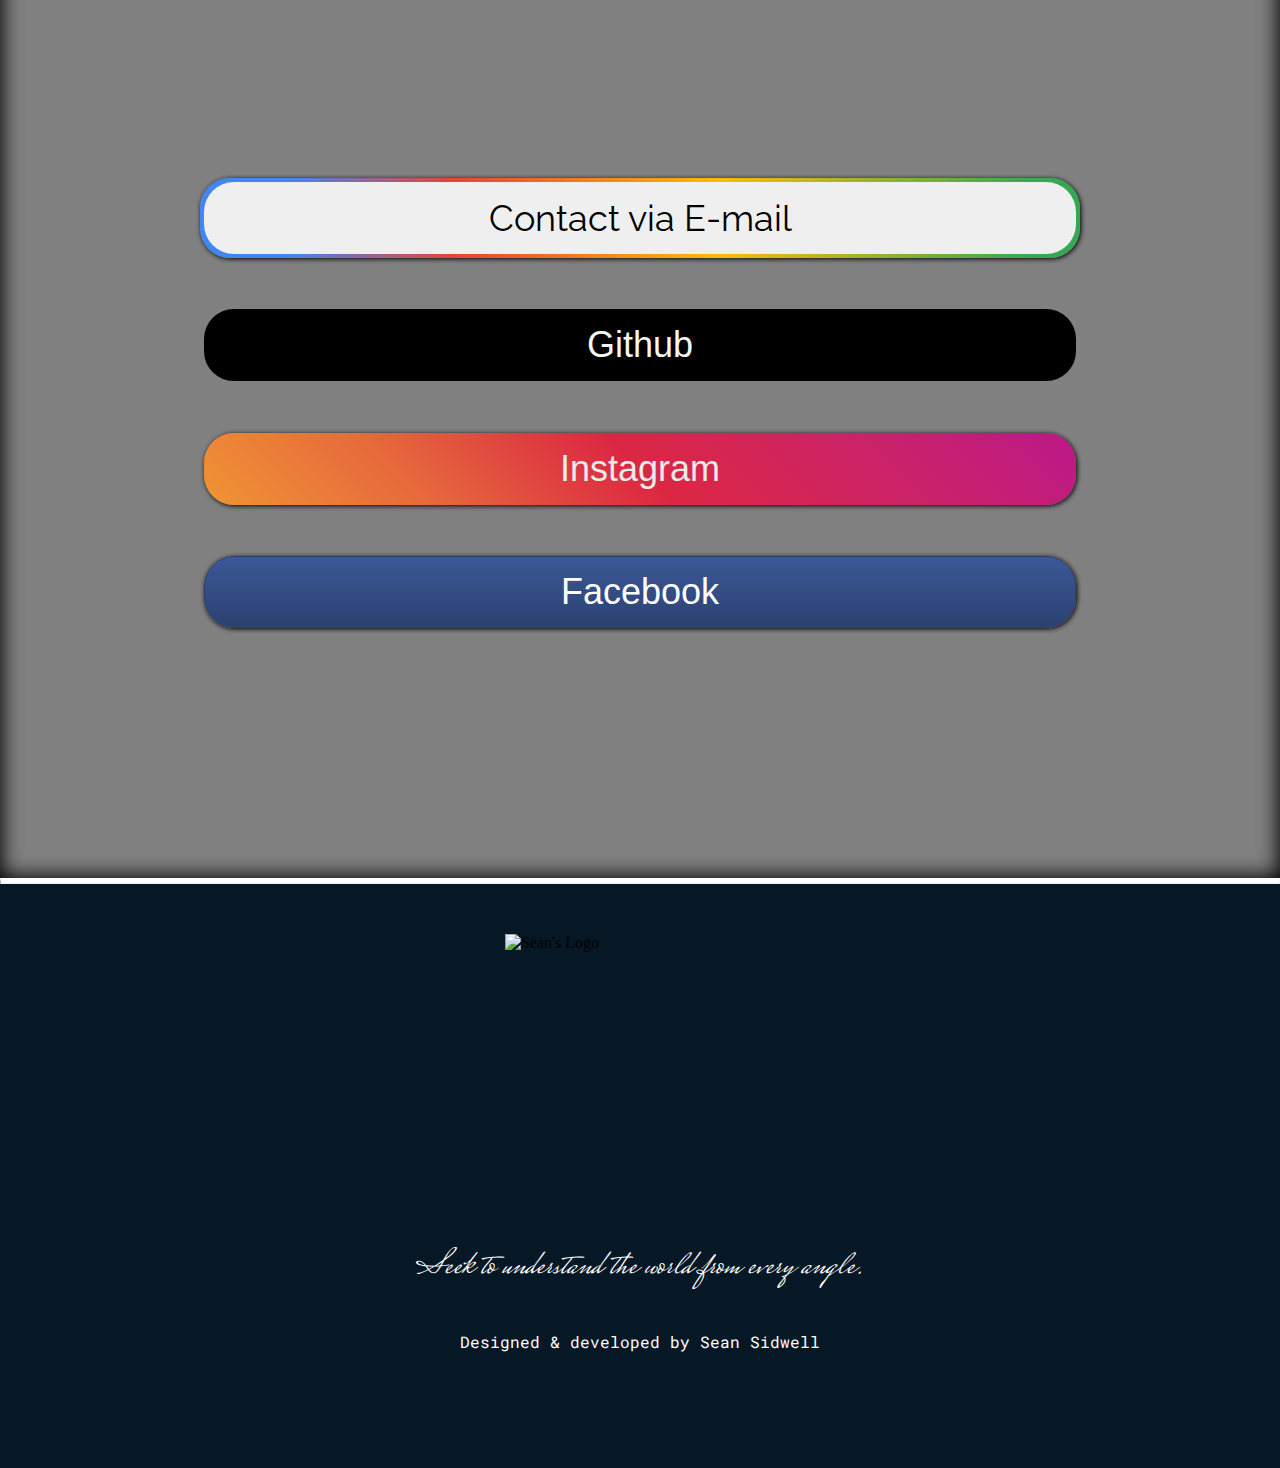
==== commit ddd3bd89: "Changed my skills" ====
--- a/index.html
+++ b/index.html
@@ -22,7 +22,7 @@
 <body>
    
     <header class="headerMain">
-      <h1 class="fancy">Welcome.</h1>
+      <h1 id="welcomeInit" class="fancy">Welcome.</h1>
       <h2>I develop websites and applications meant to be used by everyday people.</h2>
       <script src="animateText.js"></script>
       <script src="animateTextPart2.js"></script>
@@ -66,8 +66,8 @@
                 
               </div></a>
               <a href="#htmlBox" id="javascriptBox"><div class="grid-item grid-item-3"><i class="fab fa-js"></i></div></a>
-              <a href="#htmlBox" id="bootstrapBox"><div class="grid-item grid-item-4"> <i class="fab fa-bootstrap"></i></div></a>
-              <a href="#htmlBox" id="unityBox"><div class="grid-item grid-item-5"><i class="fab fa-unity"></i></div></a>
+              <a href="#htmlBox" id="bootstrapBox"><div class="grid-item grid-item-4"> <i class="fab fa-java"></i></div></a>
+              <a href="#htmlBox" id="unityBox"><div class="grid-item grid-item-5"><i class="fas fa-database"></i></div></a>
               <a href="#htmlBox" id="cppBox"><div class="grid-item grid-item-6"> <img src="cppLogo.jpg" class="cppLogo" style="border-radius: 20%;" alt="cppLogo" height="100px"></div></a>
             </div>
           </div>
@@ -92,7 +92,7 @@
               <div class="overlay">
                 <h4>Business Landing Page</h4>
                 <p class="overlayParagraph">A simple landing page website for a construction business. Responsive web design implemented using HTML and CSS.</p>
-                <div class="buttonContainer"><a href="#/"><button class="overlayButton"> Preview available soon</button></a></div>
+                <div class="buttonContainer"><a href="https://www.sidwellconstruction.com"><button class="overlayButton"> View Project</button></a></div>
               </div>
              <!-- <img src="cipherThumb.png" alt="Website Screenshot" class="grid2-image" width="100%" height="200px"> -->
             </div><!-- <iframe src="cipherpdf2.pdf" frameborder="0" width="100%"></iframe> -->
@@ -110,8 +110,8 @@
     
 
 
-        <h5>Interested in having your website developed?</h5>
-        <p class="projectsParagraph">Please leave me an e-mail regarding your business inquiry, describing what your project is, and I will get back to you quickly!</p>
+        <h5>Looking to get in touch?</h5>
+        <p class="projectsParagraph">Please leave me an e-mail regarding your business inquiry, and I will get back to you quickly!</p>
         <div class="buttonContainer"><a href="mailto:SeanWilliamSidwell@gmail.com"><button class="contactButton">Contact me!</button></a></div>
 
 
--- a/styles.css
+++ b/styles.css
@@ -94,6 +94,7 @@
     text-align: center;
 
     color: whitesmoke;
+    opacity: 0;
 
     font-family: 'Times New Roman', Times, serif;
 }
@@ -174,7 +175,7 @@
      transform: translate(-50%, -50%);
      font-size: 2em;
      
-     animation: fadeIn 1.5s ease-in 5s forwards;
+     animation: fadeIn 1.5s ease-in 6s forwards;
      opacity: 0;
 
      font-family: 'Times New Roman', Times, serif;
@@ -562,7 +563,7 @@
     opacity: 0;
     /* border: 2px solid black; */
     
-    cursor: pointer;
+    cursor: auto;
 
     overflow: hidden;
     
@@ -602,6 +603,8 @@
     font-family: 'Raleway', sans-serif;
     padding-left: 10px;
     padding-right: 10px;
+    
+    cursor: pointer;
      
     
 }
